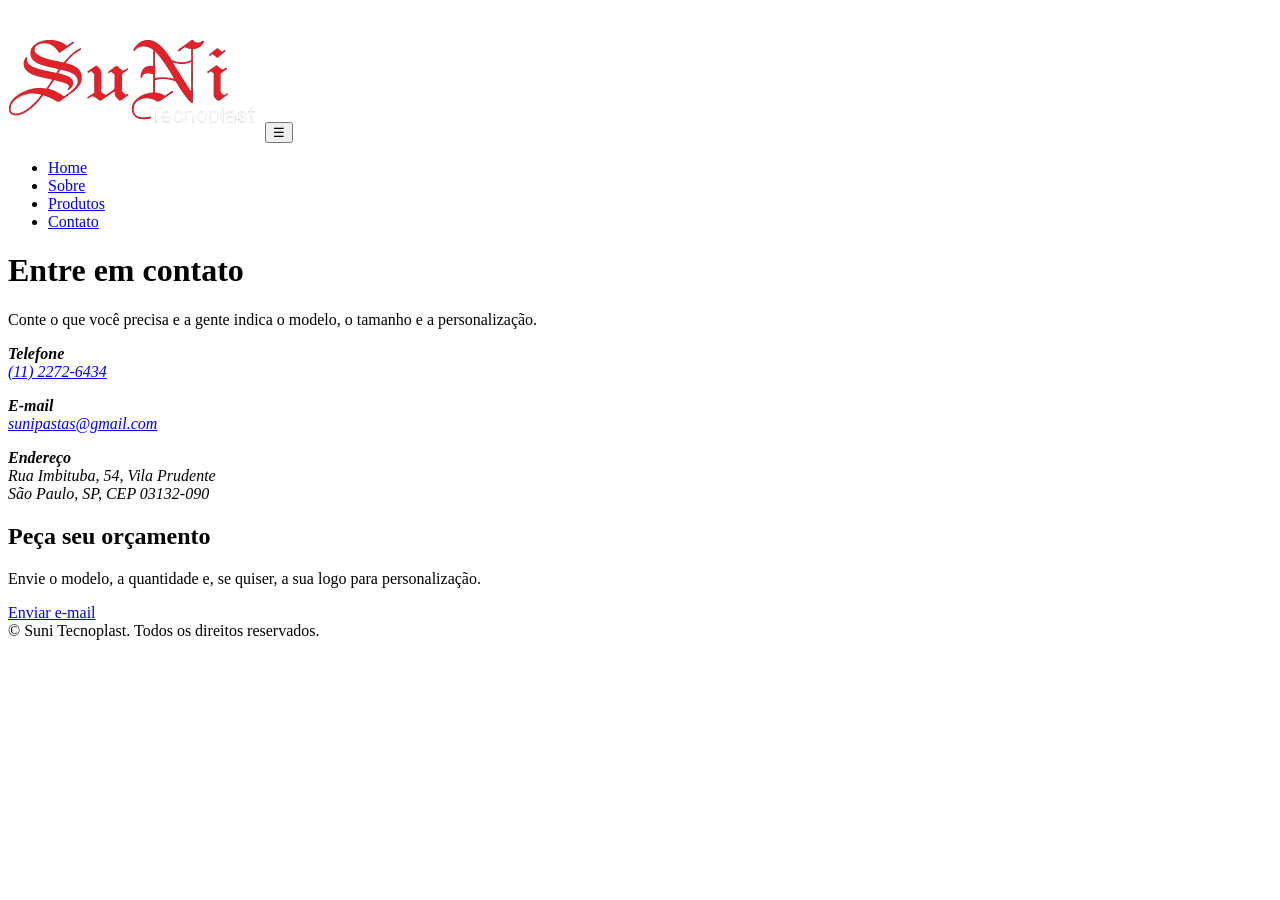
==== src/pages/contato.html @ 2ba42222 "feat: Adicionando as páginas e codigos HTML Co-authored-by: Copilot <223556219+Copilot@users.noreply" ====
<!DOCTYPE html>
<html lang="pt-BR">
<head>
<meta charset="UTF-8">
<meta name="viewport" content="width=device-width, initial-scale=1">
<title>Contato | Suni Tecnoplast</title>
<meta name="description" content="Fale com a Suni Tecnoplast: telefone (11) 2272-6434, e-mail e endereço na Vila Prudente, São Paulo.">
<link rel="preconnect" href="https://fonts.googleapis.com">
<link rel="preconnect" href="https://fonts.gstatic.com" crossorigin>
<link href="https://fonts.googleapis.com/css2?family=Barlow+Condensed:wght@600;700&family=Barlow:wght@400;500;600&display=swap" rel="stylesheet">
<link rel="stylesheet" href="../css/styles.css">
</head>
<body>
<header>
  <div class="wrap nav">
    <a href="../../index.html" aria-label="Suni Tecnoplast, página inicial"><img src="../img/logo.png" alt="Suni Tecnoplast"></a>
    <button class="burger" aria-label="Abrir menu" aria-expanded="false">&#9776;</button>
    <ul id="menu">
      <li><a href="../../index.html">Home</a></li>
      <li><a href="../pages/sobre.html">Sobre</a></li>
      <li><a href="../pages/produtos.html">Produtos</a></li>
      <li><a href="../pages/contato.html" aria-current="page">Contato</a></li>
    </ul>
  </div>
</header>
<main>

  <div class="page-head"><div class="wrap">
    <h1>Entre em contato</h1>
    <p>Conte o que você precisa e a gente indica o modelo, o tamanho e a personalização.</p>
  </div></div>

  <section>
    <div class="wrap contact-grid">
      <address class="info">
        <p><strong>Telefone</strong><br><a href="tel:+551122726434">(11) 2272-6434</a></p>
        <p><strong>E-mail</strong><br><a href="mailto:sunipastas@gmail.com">sunipastas@gmail.com</a></p>
        <p><strong>Endereço</strong><br>Rua Imbituba, 54, Vila Prudente<br>São Paulo, SP, CEP 03132-090</p>
      </address>
      <div class="mapbox">
        <h2>Peça seu orçamento</h2>
        <p>Envie o modelo, a quantidade e, se quiser, a sua logo para personalização.</p>
        <a class="btn" href="mailto:sunipastas@gmail.com?subject=Pedido%20de%20or%C3%A7amento">Enviar e-mail</a>
      </div>
    </div>
  </section>
</main>
<footer>© Suni Tecnoplast. Todos os direitos reservados.</footer>
<script src="../js/script.js"></script>
</body>
</html>
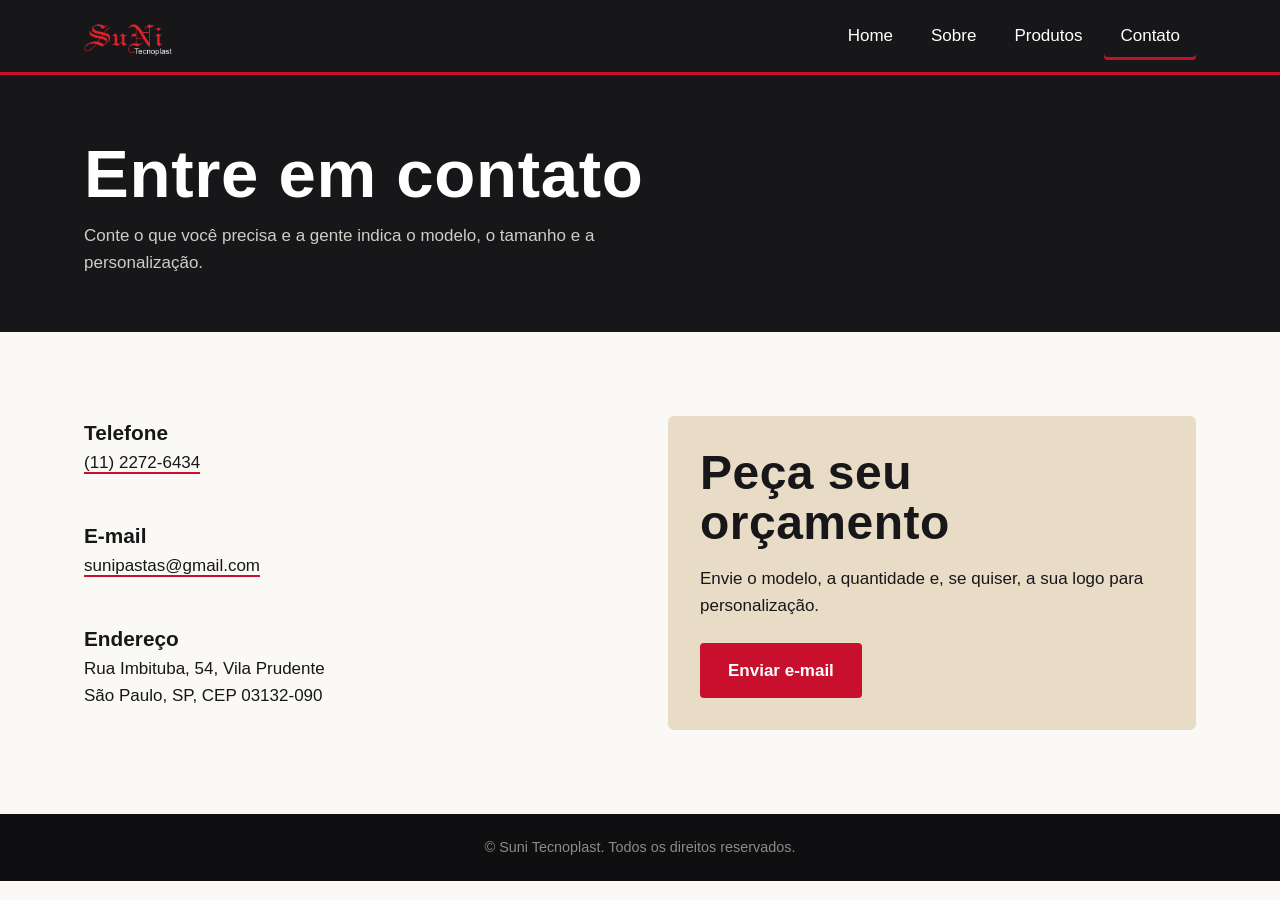
==== commit af446f4b: "feat: adicionando js e css no site Co-authored-by: Copilot <223556219+Copilot@users.noreply.github.c" ====
--- a/src/pages/contato.html
+++ b/src/pages/contato.html
@@ -8,7 +8,7 @@
 <link rel="preconnect" href="https://fonts.googleapis.com">
 <link rel="preconnect" href="https://fonts.gstatic.com" crossorigin>
 <link href="https://fonts.googleapis.com/css2?family=Barlow+Condensed:wght@600;700&family=Barlow:wght@400;500;600&display=swap" rel="stylesheet">
-<link rel="stylesheet" href="../css/styles.css">
+<link rel="stylesheet" href="../css/style.css">
 </head>
 <body>
 <header>
--- a/src/css/style.css
+++ b/src/css/style.css
@@ -0,0 +1,105 @@
+:root{--ink:#17171a;--paper:#fbf9f5;--kraft:#e9dcc6;--red:#c8102e;--muted:#5d5b57;--line:#e3ddd2;
+--head:"Barlow Condensed","Arial Narrow",sans-serif;--body:"Barlow",Arial,sans-serif}
+*{box-sizing:border-box;margin:0}
+html{scroll-behavior:smooth}
+body{font-family:var(--body);color:var(--ink);background:var(--paper);line-height:1.6;font-size:17px}
+img{max-width:100%;display:block}
+a{color:inherit}
+:focus-visible{outline:3px solid var(--red);outline-offset:3px}
+.wrap{max-width:1160px;margin:0 auto;padding:0 24px}
+h1,h2,h3{font-family:var(--head);font-weight:700;line-height:1.05;letter-spacing:.01em}
+h2{font-size:clamp(2rem,4vw,3rem);margin-bottom:16px}
+section{padding:84px 0}
+.lead{max-width:62ch;color:var(--muted)}
+
+/* navbar */
+header{position:sticky;top:0;z-index:20;background:var(--ink);border-bottom:3px solid var(--red)}
+.nav{display:flex;align-items:center;justify-content:space-between;height:72px}
+.nav img{height:46px;width:auto}
+.nav ul{display:flex;gap:6px;list-style:none;padding:0}
+.nav ul a{display:block;padding:10px 16px;color:#fff;text-decoration:none;font-weight:500;border-radius:4px}
+.nav ul a:hover{background:#2a2a2f}
+.nav ul a[aria-current="page"]{box-shadow:inset 0 -3px 0 var(--red)}
+.burger{display:none;background:none;border:0;color:#fff;font-size:1.8rem;cursor:pointer;padding:6px 10px}
+
+/* cabeçalho das páginas internas */
+.page-head{background:var(--ink);color:#fff;padding:64px 0 56px}
+.page-head h1{font-size:clamp(2.6rem,6vw,4.2rem)}
+.page-head p{color:#cfcdc8;max-width:60ch;margin-top:12px}
+
+/* carrossel */
+.hero{position:relative;background:var(--ink);overflow:hidden}
+.slides{display:flex;transition:transform .7s ease}
+.slide{min-width:100%;height:clamp(260px,40vw,600px)}
+.slide img{width:100%;height:100%;object-fit:cover;object-position:left center}
+.arrow{position:absolute;top:50%;transform:translateY(-50%);width:48px;height:48px;border-radius:50%;border:0;background:rgba(0,0,0,.45);color:#fff;font-size:1.6rem;cursor:pointer}
+.arrow:hover{background:var(--red)}
+.prev{left:16px}.next{right:16px}
+.dots{position:absolute;bottom:16px;left:0;right:0;display:flex;justify-content:center;gap:10px}
+.dots button{width:12px;height:12px;border-radius:50%;border:2px solid #fff;background:transparent;cursor:pointer;padding:0}
+.dots button[aria-current="true"]{background:#fff}
+
+/* sobre */
+.about{display:grid;grid-template-columns:1fr 1fr 1fr;gap:48px}
+.about h2{font-size:2rem;border-top:4px solid var(--red);padding-top:14px}
+.about p{color:var(--muted)}
+.split{display:grid;grid-template-columns:1fr 1fr;gap:56px;align-items:center}
+.split img{border-radius:6px;box-shadow:0 10px 30px rgba(0,0,0,.15)}
+
+/* produtos */
+.products{background:#fff;border-block:1px solid var(--line)}
+.grid{display:grid;grid-template-columns:repeat(auto-fill,minmax(250px,1fr));gap:28px;margin-top:36px}
+.card{background:var(--paper);border:1px solid var(--line);border-radius:6px;overflow:hidden;transition:transform .2s,box-shadow .2s}
+.card:hover{transform:translateY(-4px);box-shadow:0 10px 24px rgba(0,0,0,.1)}
+.card .ph{border:0;width:100%;padding:0;font:inherit;aspect-ratio:4/3;background:#eef0f2;display:grid;place-items:center;overflow:hidden}
+.card img{width:100%;height:100%;object-fit:contain;padding:10px}
+.card h3{font-size:1.35rem;padding:14px 18px 18px}
+
+/* medidas */
+.sizes{background:var(--kraft)}
+.sizes .wrap{display:grid;grid-template-columns:1.2fr .8fr;gap:56px;align-items:center}
+.sizes img{border-radius:6px;box-shadow:0 10px 30px rgba(0,0,0,.2);margin:auto}
+.sizes ul{list-style:none;padding:0;margin-top:20px;display:grid;gap:8px}
+.sizes li{padding-left:22px;position:relative}
+.sizes li:before{content:"";position:absolute;left:0;top:.7em;width:10px;height:3px;background:var(--red)}
+
+/* chamada e contato */
+.cta-band{background:var(--kraft);text-align:center}
+.cta-band p{max-width:52ch;margin:0 auto}
+.btn{display:inline-block;margin-top:24px;background:var(--red);color:#fff;text-decoration:none;font-weight:600;padding:14px 28px;border-radius:4px}
+.btn:hover{background:#a50d26}
+.btn.dark{background:var(--ink)}
+.btn.dark:hover{background:#000}
+.contact-grid{display:grid;grid-template-columns:1fr 1fr;gap:56px}
+.info{display:grid;gap:22px;font-style:normal}
+.info strong{font-family:var(--head);font-size:1.3rem}
+.info a{text-decoration:none;border-bottom:2px solid var(--red)}
+.mapbox{background:var(--kraft);border-radius:6px;padding:32px}
+footer{background:#0f0f11;color:#8d8b86;text-align:center;padding:22px;font-size:.9rem}
+
+@media(max-width:860px){
+.burger{display:block}
+.nav ul{display:none;position:absolute;top:75px;left:0;right:0;background:var(--ink);flex-direction:column;padding:12px 24px 20px}
+.nav ul.open{display:flex}
+.about,.split,.sizes .wrap,.contact-grid{grid-template-columns:1fr;gap:32px}
+section{padding:60px 0}
+.arrow{width:38px;height:38px}
+}
+@media(prefers-reduced-motion:reduce){.slides,.card{transition:none}html{scroll-behavior:auto}}
+
+/* ampliar foto (lightbox) */
+button.ph{cursor:zoom-in;position:relative}
+button.ph:after{content:"+";position:absolute;right:10px;bottom:10px;width:32px;height:32px;border-radius:50%;background:var(--ink);color:#fff;font-size:1.3rem;line-height:32px;text-align:center;opacity:0;transition:opacity .2s}
+button.ph:hover:after,button.ph:focus-visible:after{opacity:1}
+.lb{border:0;background:transparent;padding:0;width:100%;height:100%;max-width:none;max-height:none}
+.lb::backdrop{background:rgba(10,10,12,.88)}
+.lb[open]{display:grid;place-items:center}
+.lb figure{background:#fff;border-radius:8px;padding:14px;max-width:min(92vw,1100px);text-align:center}
+.lb img{max-width:100%;max-height:76vh;margin:0 auto;object-fit:contain}
+.lb figcaption{font-family:var(--head);font-size:1.4rem;font-weight:700;margin-top:10px}
+.lb button{position:fixed;width:48px;height:48px;border-radius:50%;border:0;background:rgba(255,255,255,.18);color:#fff;font-size:1.8rem;cursor:pointer}
+.lb button:hover{background:var(--red)}
+.lb-close{top:18px;right:18px}
+.lb-prev{left:18px;top:50%;transform:translateY(-50%)}
+.lb-next{right:18px;top:50%;transform:translateY(-50%)}
+@media(max-width:860px){.lb-prev{left:6px}.lb-next{right:6px}}
